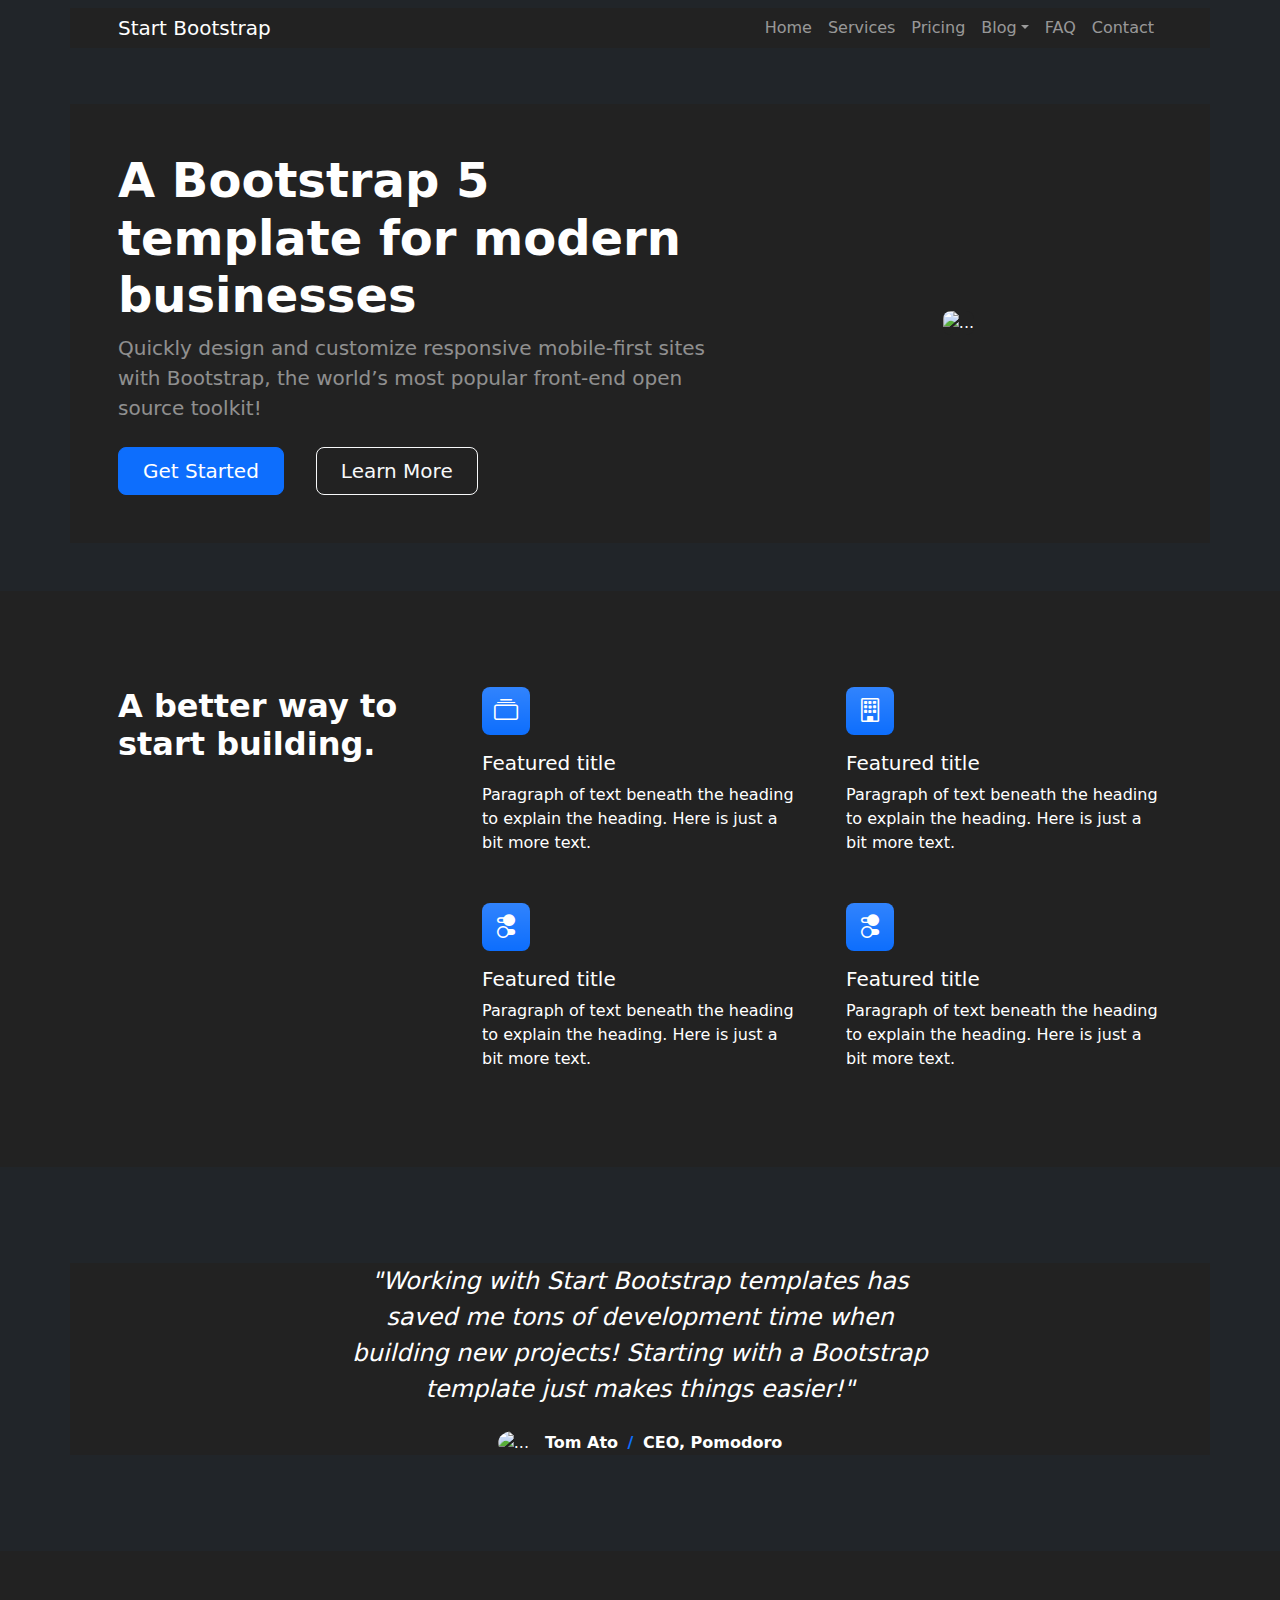
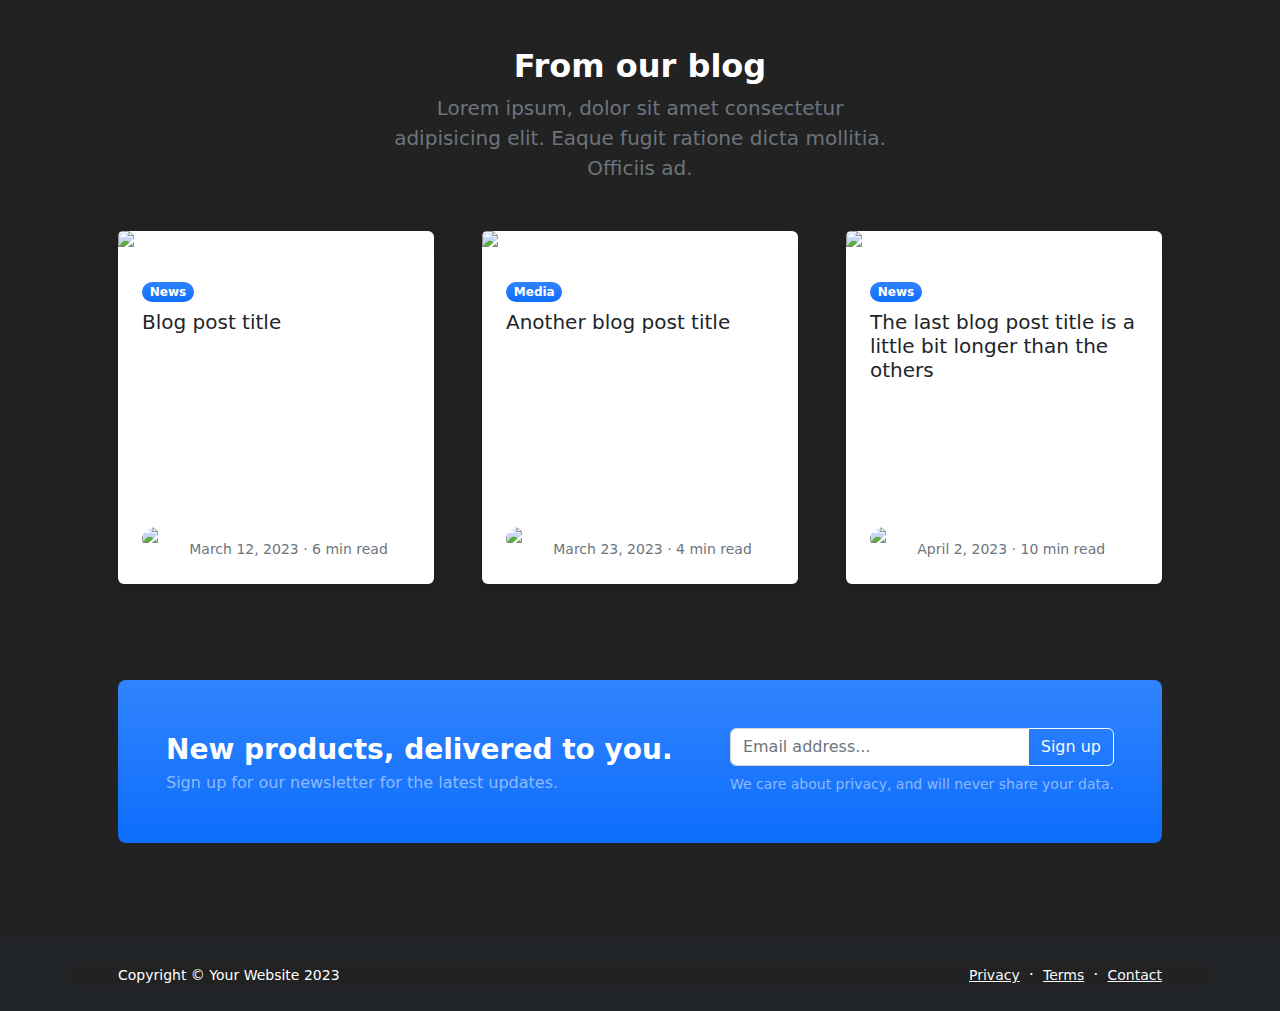
==== index.html @ d32998d2 "first commit" ====
<!DOCTYPE html>
<html lang="en">
    <head>
        <meta charset="utf-8" />
        <meta name="viewport" content="width=device-width, initial-scale=1, shrink-to-fit=no" />
        <meta name="description" content="" />
        <meta name="author" content="" />
        <title>Modern Business - Start Bootstrap Template</title>
        <!-- Favicon-->
        <link rel="icon" type="image/x-icon" href="assets/favicon.ico" />
        <!-- Bootstrap icons-->
        <link href="https://cdn.jsdelivr.net/npm/bootstrap-icons@1.5.0/font/bootstrap-icons.css" rel="stylesheet" />
        <!-- Core theme CSS (includes Bootstrap)-->
        <link href="css/styles.css" rel="stylesheet" />
    </head>
    <body class="d-flex flex-column h-100">
        <main class="flex-shrink-0">
            <!-- Navigation-->
            <nav class="navbar navbar-expand-lg navbar-dark bg-dark">
                <div class="container px-5">
                    <a class="navbar-brand" href="index.html">Start Bootstrap</a>
                    <button class="navbar-toggler" type="button" data-bs-toggle="collapse" data-bs-target="#navbarSupportedContent" aria-controls="navbarSupportedContent" aria-expanded="false" aria-label="Toggle navigation"><span class="navbar-toggler-icon"></span></button>
                    <div class="collapse navbar-collapse" id="navbarSupportedContent">
                        <ul class="navbar-nav ms-auto mb-2 mb-lg-0">
                            <li class="nav-item"><a class="nav-link" href="index.html">Home</a></li>
                            <li class="nav-item"><a class="nav-link" href="about.html">Services</a></li>
                            
                            <li class="nav-item"><a class="nav-link" href="pricing.html">Pricing</a></li>
                            <li class="nav-item dropdown">
                                <a class="nav-link dropdown-toggle" id="navbarDropdownBlog" href="#" role="button" data-bs-toggle="dropdown" aria-expanded="false">Blog</a>
                                <ul class="dropdown-menu dropdown-menu-end" aria-labelledby="navbarDropdownBlog">
                                    <li><a class="dropdown-item" href="blog-home.html">Blog Home</a></li>
                                    <li><a class="dropdown-item" href="blog-post.html">Blog Post</a></li>
                                </ul>
                            </li>
                            <li class="nav-item"><a class="nav-link" href="faq.html">FAQ</a></li>
                            <li class="nav-item"><a class="nav-link" href="contact.html">Contact</a></li>
                        </ul>
                    </div>
                </div>
            </nav>
            <!-- Header-->
            <header class="bg-dark py-5" style="background-image: url('file:///C:/Users/hassanr4/Documents/CryptoConnect/assets/spaceWallpaper.png'); background-size: cover; background-position: center;">
                <div class="container px-5">
                    <div class="row gx-5 align-items-center justify-content-center">
                        <div class="col-lg-8 col-xl-7 col-xxl-6">
                            <div class="my-5 text-center text-xl-start">
                                <h1 class="display-5 fw-bolder text-white mb-2">A Bootstrap 5 template for modern businesses</h1>
                                <p class="lead fw-normal text-white-50 mb-4">Quickly design and customize responsive mobile-first sites with Bootstrap, the world’s most popular front-end open source toolkit!</p>
                                <div class="d-grid gap-3 d-sm-flex justify-content-sm-center justify-content-xl-start">
                                    <a class="btn btn-primary btn-lg px-4 me-sm-3" href="#features">Get Started</a>
                                    <a class="btn btn-outline-light btn-lg px-4" href="#!">Learn More</a>
                                </div>
                            </div>
                        </div>
                        <div class="col-xl-5 col-xxl-6 d-none d-xl-block text-center"><img class="img-fluid rounded-3 my-5" src="https://dummyimage.com/600x400/343a40/6c757d" alt="..." /></div>
                    </div>
                </div>
            </header>
            <!-- Features section-->
            <section class="py-5" id="features">
                <div class="container px-5 my-5">
                    <div class="row gx-5">
                        <div class="col-lg-4 mb-5 mb-lg-0"><h2 class="fw-bolder mb-0">A better way to start building.</h2></div>
                        <div class="col-lg-8">
                            <div class="row gx-5 row-cols-1 row-cols-md-2">
                                <div class="col mb-5 h-100">
                                    <div class="feature bg-primary bg-gradient text-white rounded-3 mb-3"><i class="bi bi-collection"></i></div>
                                    <h2 class="h5">Featured title</h2>
                                    <p class="mb-0">Paragraph of text beneath the heading to explain the heading. Here is just a bit more text.</p>
                                </div>
                                <div class="col mb-5 h-100">
                                    <div class="feature bg-primary bg-gradient text-white rounded-3 mb-3"><i class="bi bi-building"></i></div>
                                    <h2 class="h5">Featured title</h2>
                                    <p class="mb-0">Paragraph of text beneath the heading to explain the heading. Here is just a bit more text.</p>
                                </div>
                                <div class="col mb-5 mb-md-0 h-100">
                                    <div class="feature bg-primary bg-gradient text-white rounded-3 mb-3"><i class="bi bi-toggles2"></i></div>
                                    <h2 class="h5">Featured title</h2>
                                    <p class="mb-0">Paragraph of text beneath the heading to explain the heading. Here is just a bit more text.</p>
                                </div>
                                <div class="col h-100">
                                    <div class="feature bg-primary bg-gradient text-white rounded-3 mb-3"><i class="bi bi-toggles2"></i></div>
                                    <h2 class="h5">Featured title</h2>
                                    <p class="mb-0">Paragraph of text beneath the heading to explain the heading. Here is just a bit more text.</p>
                                </div>
                            </div>
                        </div>
                    </div>
                </div>
            </section>
            <!-- Testimonial section-->
            <div class="py-5 bg-dark">
                <div class="container px-5 my-5">
                    <div class="row gx-5 justify-content-center">
                        <div class="col-lg-10 col-xl-7">
                            <div class="text-center">
                                <div class="fs-4 mb-4 fst-italic">"Working with Start Bootstrap templates has saved me tons of development time when building new projects! Starting with a Bootstrap template just makes things easier!"</div>
                                <div class="d-flex align-items-center justify-content-center">
                                    <img class="rounded-circle me-3" src="https://dummyimage.com/40x40/ced4da/6c757d" alt="..." />
                                    <div class="fw-bold">
                                        Tom Ato
                                        <span class="fw-bold text-primary mx-1">/</span>
                                        CEO, Pomodoro
                                    </div>
                                </div>
                            </div>
                        </div>
                    </div>
                </div>
            </div>
            <!-- Blog preview section-->
            <section class="py-5">
                <div class="container px-5 my-5">
                    <div class="row gx-5 justify-content-center">
                        <div class="col-lg-8 col-xl-6">
                            <div class="text-center">
                                <h2 class="fw-bolder">From our blog</h2>
                                <p class="lead fw-normal text-muted mb-5">Lorem ipsum, dolor sit amet consectetur adipisicing elit. Eaque fugit ratione dicta mollitia. Officiis ad.</p>
                            </div>
                        </div>
                    </div>
                    <div class="row gx-5">
                        <div class="col-lg-4 mb-5">
                            <div class="card h-100 shadow border-0">
                                <img class="card-img-top" src="https://dummyimage.com/600x350/ced4da/6c757d" alt="..." />
                                <div class="card-body p-4">
                                    <div class="badge bg-primary bg-gradient rounded-pill mb-2">News</div>
                                    <a class="text-decoration-none link-dark stretched-link" href="#!"><h5 class="card-title mb-3">Blog post title</h5></a>
                                    <p class="card-text mb-0">Some quick example text to build on the card title and make up the bulk of the card's content.</p>
                                </div>
                                <div class="card-footer p-4 pt-0 bg-transparent border-top-0">
                                    <div class="d-flex align-items-end justify-content-between">
                                        <div class="d-flex align-items-center">
                                            <img class="rounded-circle me-3" src="https://dummyimage.com/40x40/ced4da/6c757d" alt="..." />
                                            <div class="small">
                                                <div class="fw-bold">Kelly Rowan</div>
                                                <div class="text-muted">March 12, 2023 &middot; 6 min read</div>
                                            </div>
                                        </div>
                                    </div>
                                </div>
                            </div>
                        </div>
                        <div class="col-lg-4 mb-5">
                            <div class="card h-100 shadow border-0">
                                <img class="card-img-top" src="https://dummyimage.com/600x350/adb5bd/495057" alt="..." />
                                <div class="card-body p-4">
                                    <div class="badge bg-primary bg-gradient rounded-pill mb-2">Media</div>
                                    <a class="text-decoration-none link-dark stretched-link" href="#!"><h5 class="card-title mb-3">Another blog post title</h5></a>
                                    <p class="card-text mb-0">This text is a bit longer to illustrate the adaptive height of each card. Some quick example text to build on the card title and make up the bulk of the card's content.</p>
                                </div>
                                <div class="card-footer p-4 pt-0 bg-transparent border-top-0">
                                    <div class="d-flex align-items-end justify-content-between">
                                        <div class="d-flex align-items-center">
                                            <img class="rounded-circle me-3" src="https://dummyimage.com/40x40/ced4da/6c757d" alt="..." />
                                            <div class="small">
                                                <div class="fw-bold">Josiah Barclay</div>
                                                <div class="text-muted">March 23, 2023 &middot; 4 min read</div>
                                            </div>
                                        </div>
                                    </div>
                                </div>
                            </div>
                        </div>
                        <div class="col-lg-4 mb-5">
                            <div class="card h-100 shadow border-0">
                                <img class="card-img-top" src="https://dummyimage.com/600x350/6c757d/343a40" alt="..." />
                                <div class="card-body p-4">
                                    <div class="badge bg-primary bg-gradient rounded-pill mb-2">News</div>
                                    <a class="text-decoration-none link-dark stretched-link" href="#!"><h5 class="card-title mb-3">The last blog post title is a little bit longer than the others</h5></a>
                                    <p class="card-text mb-0">Some more quick example text to build on the card title and make up the bulk of the card's content.</p>
                                </div>
                                <div class="card-footer p-4 pt-0 bg-transparent border-top-0">
                                    <div class="d-flex align-items-end justify-content-between">
                                        <div class="d-flex align-items-center">
                                            <img class="rounded-circle me-3" src="https://dummyimage.com/40x40/ced4da/6c757d" alt="..." />
                                            <div class="small">
                                                <div class="fw-bold">Evelyn Martinez</div>
                                                <div class="text-muted">April 2, 2023 &middot; 10 min read</div>
                                            </div>
                                        </div>
                                    </div>
                                </div>
                            </div>
                        </div>
                    </div>
                    <!-- Call to action-->
                    <aside class="bg-primary bg-gradient rounded-3 p-4 p-sm-5 mt-5">
                        <div class="d-flex align-items-center justify-content-between flex-column flex-xl-row text-center text-xl-start">
                            <div class="mb-4 mb-xl-0">
                                <div class="fs-3 fw-bold text-white">New products, delivered to you.</div>
                                <div class="text-white-50">Sign up for our newsletter for the latest updates.</div>
                            </div>
                            <div class="ms-xl-4">
                                <div class="input-group mb-2">
                                    <input class="form-control" type="text" placeholder="Email address..." aria-label="Email address..." aria-describedby="button-newsletter" />
                                    <button class="btn btn-outline-light" id="button-newsletter" type="button">Sign up</button>
                                </div>
                                <div class="small text-white-50">We care about privacy, and will never share your data.</div>
                            </div>
                        </div>
                    </aside>
                </div>
            </section>
        </main>
        <!-- Footer-->
        <footer class="bg-dark py-4 mt-auto">
            <div class="container px-5">
                <div class="row align-items-center justify-content-between flex-column flex-sm-row">
                    <div class="col-auto"><div class="small m-0 text-white">Copyright &copy; Your Website 2023</div></div>
                    <div class="col-auto">
                        <a class="link-light small" href="#!">Privacy</a>
                        <span class="text-white mx-1">&middot;</span>
                        <a class="link-light small" href="#!">Terms</a>
                        <span class="text-white mx-1">&middot;</span>
                        <a class="link-light small" href="#!">Contact</a>
                    </div>
                </div>
            </div>
        </footer>
        <!-- Bootstrap core JS-->
        <script src="https://cdn.jsdelivr.net/npm/bootstrap@5.2.3/dist/js/bootstrap.bundle.min.js"></script>
        <!-- Core theme JS-->
        <script src="js/scripts.js"></script>
    </body>
</html>
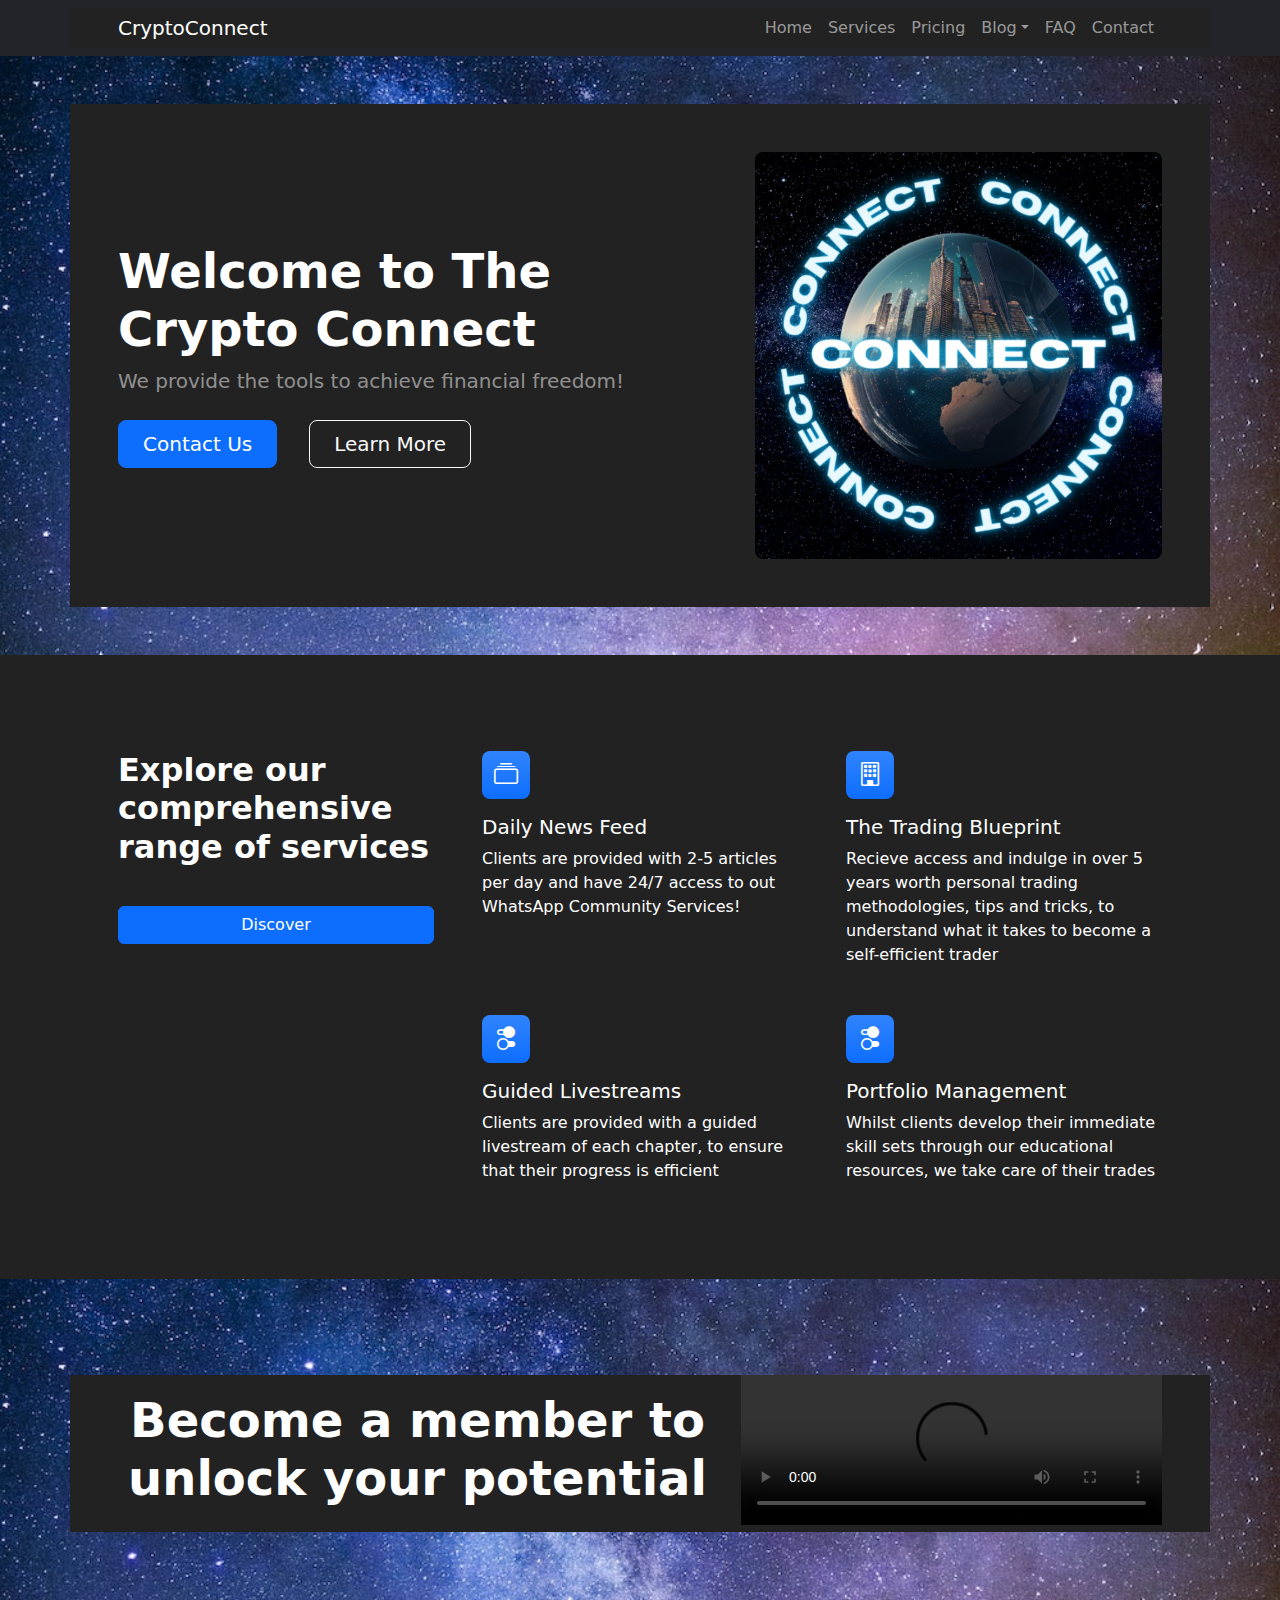
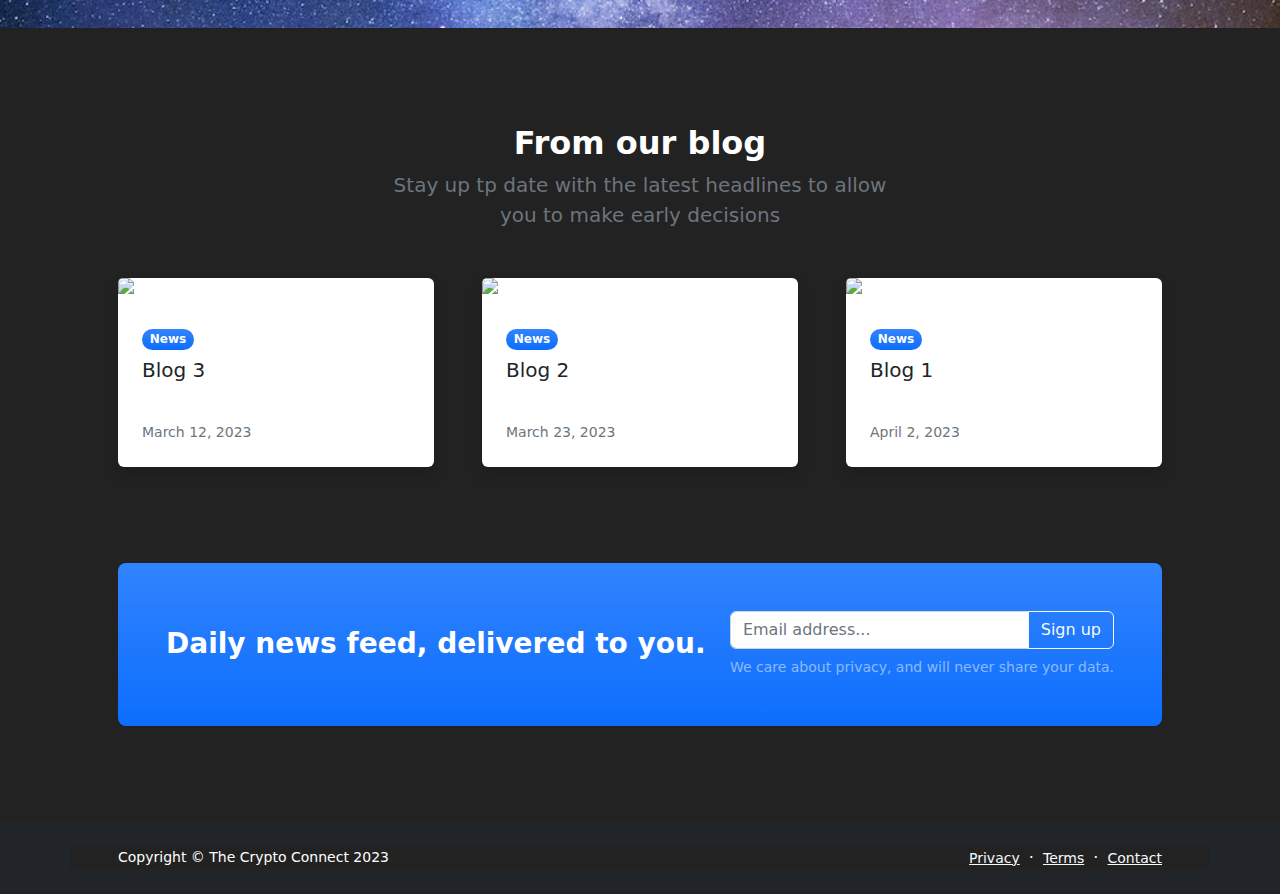
==== commit 421e10ac: "First page complete" ====
--- a/index.html
+++ b/index.html
@@ -5,7 +5,7 @@
         <meta name="viewport" content="width=device-width, initial-scale=1, shrink-to-fit=no" />
         <meta name="description" content="" />
         <meta name="author" content="" />
-        <title>Modern Business - Start Bootstrap Template</title>
+        <title>CryptoConnect</title>
         <!-- Favicon-->
         <link rel="icon" type="image/x-icon" href="assets/favicon.ico" />
         <!-- Bootstrap icons-->
@@ -18,7 +18,7 @@
             <!-- Navigation-->
             <nav class="navbar navbar-expand-lg navbar-dark bg-dark">
                 <div class="container px-5">
-                    <a class="navbar-brand" href="index.html">Start Bootstrap</a>
+                    <a class="navbar-brand" href="index.html">CryptoConnect</a>
                     <button class="navbar-toggler" type="button" data-bs-toggle="collapse" data-bs-target="#navbarSupportedContent" aria-controls="navbarSupportedContent" aria-expanded="false" aria-label="Toggle navigation"><span class="navbar-toggler-icon"></span></button>
                     <div class="collapse navbar-collapse" id="navbarSupportedContent">
                         <ul class="navbar-nav ms-auto mb-2 mb-lg-0">
@@ -40,49 +40,53 @@
                 </div>
             </nav>
             <!-- Header-->
-            <header class="bg-dark py-5" style="background-image: url('file:///C:/Users/hassanr4/Documents/CryptoConnect/assets/spaceWallpaper.png'); background-size: cover; background-position: center;">
+            <header class="bg-dark py-5" style="background-image: url('assets/spaceWallpaper.png'); background-size: cover; background-position: center;">
                 <div class="container px-5">
                     <div class="row gx-5 align-items-center justify-content-center">
                         <div class="col-lg-8 col-xl-7 col-xxl-6">
                             <div class="my-5 text-center text-xl-start">
-                                <h1 class="display-5 fw-bolder text-white mb-2">A Bootstrap 5 template for modern businesses</h1>
-                                <p class="lead fw-normal text-white-50 mb-4">Quickly design and customize responsive mobile-first sites with Bootstrap, the world’s most popular front-end open source toolkit!</p>
+                                <h1 class="display-5 fw-bolder text-white mb-2">Welcome to The Crypto Connect</h1>
+                                <p class="lead fw-normal text-white-50 mb-4">We provide the tools to achieve financial freedom!</p>
                                 <div class="d-grid gap-3 d-sm-flex justify-content-sm-center justify-content-xl-start">
-                                    <a class="btn btn-primary btn-lg px-4 me-sm-3" href="#features">Get Started</a>
-                                    <a class="btn btn-outline-light btn-lg px-4" href="#!">Learn More</a>
-                                </div>
-                            </div>
-                        </div>
-                        <div class="col-xl-5 col-xxl-6 d-none d-xl-block text-center"><img class="img-fluid rounded-3 my-5" src="https://dummyimage.com/600x400/343a40/6c757d" alt="..." /></div>
+                                    <a class="btn btn-primary btn-lg px-4 me-sm-3" href="contact.html">Contact Us</a>
+                                    <a class="btn btn-outline-light btn-lg px-4" href="about.html">Learn More</a>
+                                </div>
+                            </div>
+                        </div>
+                        <div class="col-xl-5 col-xxl-6 d-none d-xl-block text-center"><img class="img-fluid rounded-3 my-5" src="assets/Logo.png" alt="Logo"/></div>
                     </div>
                 </div>
             </header>
             <!-- Features section-->
-            <section class="py-5" id="features">
+            <section class="py-5" id="features" >
                 <div class="container px-5 my-5">
                     <div class="row gx-5">
-                        <div class="col-lg-4 mb-5 mb-lg-0"><h2 class="fw-bolder mb-0">A better way to start building.</h2></div>
+                        <div class="col-lg-4 mb-5 mb-lg-0">
+                            <h2 class="fw-bolder mb-0">Explore our comprehensive range of services</h2>
+                            <br>
+                            <a class="btn btn-primary col-lg-12 mt-3" href="about.html">Discover</a>
+                        </div>
                         <div class="col-lg-8">
                             <div class="row gx-5 row-cols-1 row-cols-md-2">
                                 <div class="col mb-5 h-100">
                                     <div class="feature bg-primary bg-gradient text-white rounded-3 mb-3"><i class="bi bi-collection"></i></div>
-                                    <h2 class="h5">Featured title</h2>
-                                    <p class="mb-0">Paragraph of text beneath the heading to explain the heading. Here is just a bit more text.</p>
+                                    <h2 class="h5">Daily News Feed</h2>
+                                    <p class="mb-0">Clients are provided with 2-5 articles per day and have 24/7 access to out WhatsApp Community Services!</p>
                                 </div>
                                 <div class="col mb-5 h-100">
                                     <div class="feature bg-primary bg-gradient text-white rounded-3 mb-3"><i class="bi bi-building"></i></div>
-                                    <h2 class="h5">Featured title</h2>
-                                    <p class="mb-0">Paragraph of text beneath the heading to explain the heading. Here is just a bit more text.</p>
+                                    <h2 class="h5">The Trading Blueprint</h2>
+                                    <p class="mb-0">Recieve access and indulge in over 5 years worth personal trading methodologies, tips and tricks, to understand what it takes to become a self-efficient trader</p>
                                 </div>
                                 <div class="col mb-5 mb-md-0 h-100">
                                     <div class="feature bg-primary bg-gradient text-white rounded-3 mb-3"><i class="bi bi-toggles2"></i></div>
-                                    <h2 class="h5">Featured title</h2>
-                                    <p class="mb-0">Paragraph of text beneath the heading to explain the heading. Here is just a bit more text.</p>
+                                    <h2 class="h5">Guided Livestreams</h2>
+                                    <p class="mb-0">Clients are provided with a guided livestream of each chapter, to ensure that their progress is efficient</p>
                                 </div>
                                 <div class="col h-100">
                                     <div class="feature bg-primary bg-gradient text-white rounded-3 mb-3"><i class="bi bi-toggles2"></i></div>
-                                    <h2 class="h5">Featured title</h2>
-                                    <p class="mb-0">Paragraph of text beneath the heading to explain the heading. Here is just a bit more text.</p>
+                                    <h2 class="h5">Portfolio Management</h2>
+                                    <p class="mb-0">Whilst clients develop their immediate skill sets through our educational resources, we take care of their trades</p>
                                 </div>
                             </div>
                         </div>
@@ -90,21 +94,19 @@
                 </div>
             </section>
             <!-- Testimonial section-->
-            <div class="py-5 bg-dark">
+            <div class="py-5 bg-dark"style="background-image: url('assets/spaceWallpaper.png'); background-size: cover; background-position: center;">
                 <div class="container px-5 my-5">
-                    <div class="row gx-5 justify-content-center">
-                        <div class="col-lg-10 col-xl-7">
-                            <div class="text-center">
-                                <div class="fs-4 mb-4 fst-italic">"Working with Start Bootstrap templates has saved me tons of development time when building new projects! Starting with a Bootstrap template just makes things easier!"</div>
-                                <div class="d-flex align-items-center justify-content-center">
-                                    <img class="rounded-circle me-3" src="https://dummyimage.com/40x40/ced4da/6c757d" alt="..." />
-                                    <div class="fw-bold">
-                                        Tom Ato
-                                        <span class="fw-bold text-primary mx-1">/</span>
-                                        CEO, Pomodoro
-                                    </div>
-                                </div>
-                            </div>
+                    <div class="row">
+                        <div class="col-xl-7 col-xxl-6 d-flex align-items-center">
+                          <h1 class="display-5 fw-bolder text-white text-center mb-2">Become a member to unlock your potential</h1>
+                        </div>
+                        <div class="col-xl-5 col-xxl-6">
+                          <div class="video-container">
+                            <video controls>
+                              <source src="assets/CryptoConnectVideo.mp4" type="video/mp4">
+                              Your browser does not support the video tag.
+                            </video>
+                          </div>
                         </div>
                     </div>
                 </div>
@@ -116,26 +118,23 @@
                         <div class="col-lg-8 col-xl-6">
                             <div class="text-center">
                                 <h2 class="fw-bolder">From our blog</h2>
-                                <p class="lead fw-normal text-muted mb-5">Lorem ipsum, dolor sit amet consectetur adipisicing elit. Eaque fugit ratione dicta mollitia. Officiis ad.</p>
+                                <p class="lead fw-normal text-muted mb-5">Stay up tp date with the latest headlines to allow you to make early decisions</p>
                             </div>
                         </div>
                     </div>
                     <div class="row gx-5">
                         <div class="col-lg-4 mb-5">
                             <div class="card h-100 shadow border-0">
-                                <img class="card-img-top" src="https://dummyimage.com/600x350/ced4da/6c757d" alt="..." />
+                                <img class="card-img-top" src="assets/Blog3.png" alt="Blog3" />
                                 <div class="card-body p-4">
                                     <div class="badge bg-primary bg-gradient rounded-pill mb-2">News</div>
-                                    <a class="text-decoration-none link-dark stretched-link" href="#!"><h5 class="card-title mb-3">Blog post title</h5></a>
-                                    <p class="card-text mb-0">Some quick example text to build on the card title and make up the bulk of the card's content.</p>
+                                    <a class="text-decoration-none link-dark stretched-link" href="#!"><h5 class="card-title mb-3">Blog 3</h5></a>
                                 </div>
                                 <div class="card-footer p-4 pt-0 bg-transparent border-top-0">
                                     <div class="d-flex align-items-end justify-content-between">
                                         <div class="d-flex align-items-center">
-                                            <img class="rounded-circle me-3" src="https://dummyimage.com/40x40/ced4da/6c757d" alt="..." />
                                             <div class="small">
-                                                <div class="fw-bold">Kelly Rowan</div>
-                                                <div class="text-muted">March 12, 2023 &middot; 6 min read</div>
+                                                <div class="text-muted">March 12, 2023</div>
                                             </div>
                                         </div>
                                     </div>
@@ -144,19 +143,17 @@
                         </div>
                         <div class="col-lg-4 mb-5">
                             <div class="card h-100 shadow border-0">
-                                <img class="card-img-top" src="https://dummyimage.com/600x350/adb5bd/495057" alt="..." />
+                                <img class="card-img-top" src="assets/Blog2.png" alt="Blog2" />
                                 <div class="card-body p-4">
-                                    <div class="badge bg-primary bg-gradient rounded-pill mb-2">Media</div>
-                                    <a class="text-decoration-none link-dark stretched-link" href="#!"><h5 class="card-title mb-3">Another blog post title</h5></a>
-                                    <p class="card-text mb-0">This text is a bit longer to illustrate the adaptive height of each card. Some quick example text to build on the card title and make up the bulk of the card's content.</p>
+                                    <div class="badge bg-primary bg-gradient rounded-pill mb-2">News</div>
+                                    <a class="text-decoration-none link-dark stretched-link" href="#!"><h5 class="card-title mb-3">Blog 2</h5></a>
                                 </div>
                                 <div class="card-footer p-4 pt-0 bg-transparent border-top-0">
                                     <div class="d-flex align-items-end justify-content-between">
                                         <div class="d-flex align-items-center">
-                                            <img class="rounded-circle me-3" src="https://dummyimage.com/40x40/ced4da/6c757d" alt="..." />
+                                            
                                             <div class="small">
-                                                <div class="fw-bold">Josiah Barclay</div>
-                                                <div class="text-muted">March 23, 2023 &middot; 4 min read</div>
+                                                <div class="text-muted">March 23, 2023</div>
                                             </div>
                                         </div>
                                     </div>
@@ -165,19 +162,16 @@
                         </div>
                         <div class="col-lg-4 mb-5">
                             <div class="card h-100 shadow border-0">
-                                <img class="card-img-top" src="https://dummyimage.com/600x350/6c757d/343a40" alt="..." />
+                                <img class="card-img-top" src="assets/Blog1.png" alt="Blog1" />
                                 <div class="card-body p-4">
                                     <div class="badge bg-primary bg-gradient rounded-pill mb-2">News</div>
-                                    <a class="text-decoration-none link-dark stretched-link" href="#!"><h5 class="card-title mb-3">The last blog post title is a little bit longer than the others</h5></a>
-                                    <p class="card-text mb-0">Some more quick example text to build on the card title and make up the bulk of the card's content.</p>
+                                    <a class="text-decoration-none link-dark stretched-link" href="#!"><h5 class="card-title mb-3">Blog 1</h5></a>
                                 </div>
                                 <div class="card-footer p-4 pt-0 bg-transparent border-top-0">
                                     <div class="d-flex align-items-end justify-content-between">
                                         <div class="d-flex align-items-center">
-                                            <img class="rounded-circle me-3" src="https://dummyimage.com/40x40/ced4da/6c757d" alt="..." />
                                             <div class="small">
-                                                <div class="fw-bold">Evelyn Martinez</div>
-                                                <div class="text-muted">April 2, 2023 &middot; 10 min read</div>
+                                                <div class="text-muted">April 2, 2023</div>
                                             </div>
                                         </div>
                                     </div>
@@ -189,8 +183,7 @@
                     <aside class="bg-primary bg-gradient rounded-3 p-4 p-sm-5 mt-5">
                         <div class="d-flex align-items-center justify-content-between flex-column flex-xl-row text-center text-xl-start">
                             <div class="mb-4 mb-xl-0">
-                                <div class="fs-3 fw-bold text-white">New products, delivered to you.</div>
-                                <div class="text-white-50">Sign up for our newsletter for the latest updates.</div>
+                                <div class="fs-3 fw-bold text-white">Daily news feed, delivered to you.</div>
                             </div>
                             <div class="ms-xl-4">
                                 <div class="input-group mb-2">
@@ -208,7 +201,7 @@
         <footer class="bg-dark py-4 mt-auto">
             <div class="container px-5">
                 <div class="row align-items-center justify-content-between flex-column flex-sm-row">
-                    <div class="col-auto"><div class="small m-0 text-white">Copyright &copy; Your Website 2023</div></div>
+                    <div class="col-auto"><div class="small m-0 text-white">Copyright &copy; The Crypto Connect 2023</div></div>
                     <div class="col-auto">
                         <a class="link-light small" href="#!">Privacy</a>
                         <span class="text-white mx-1">&middot;</span>
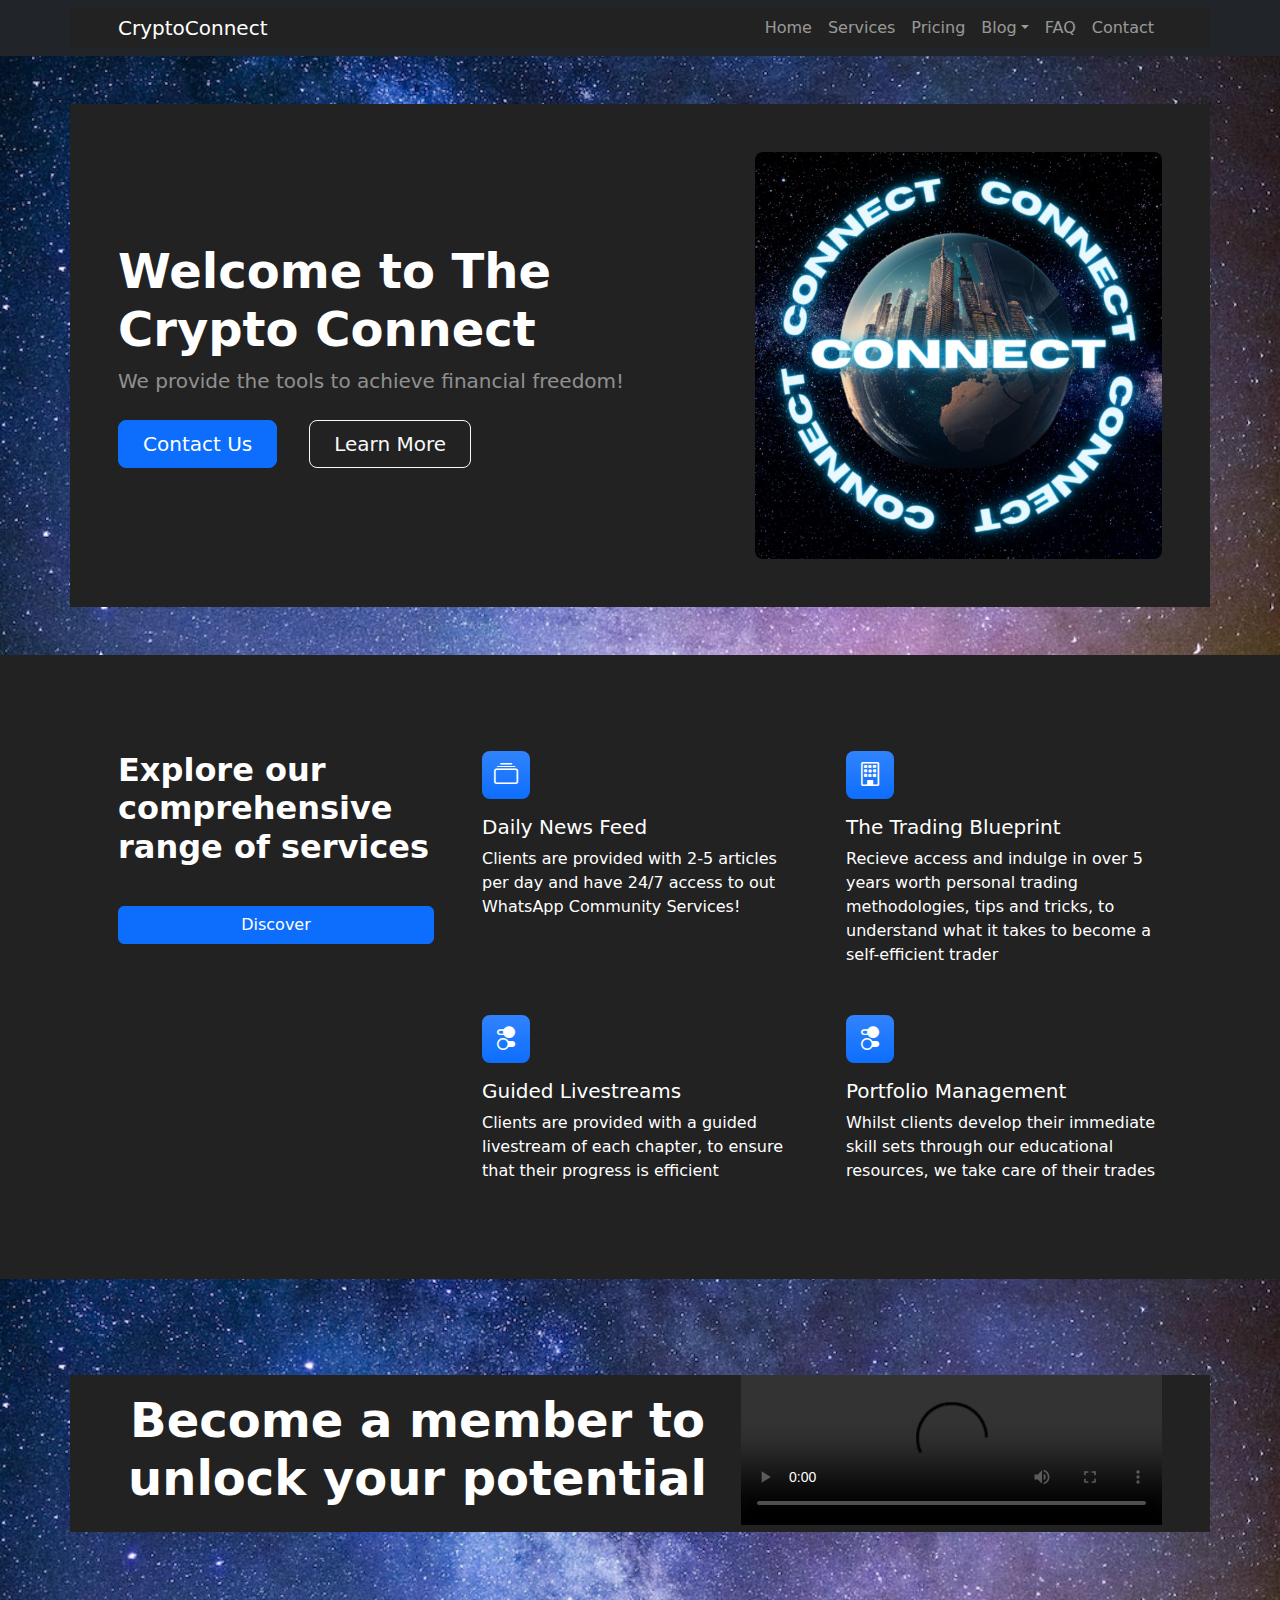
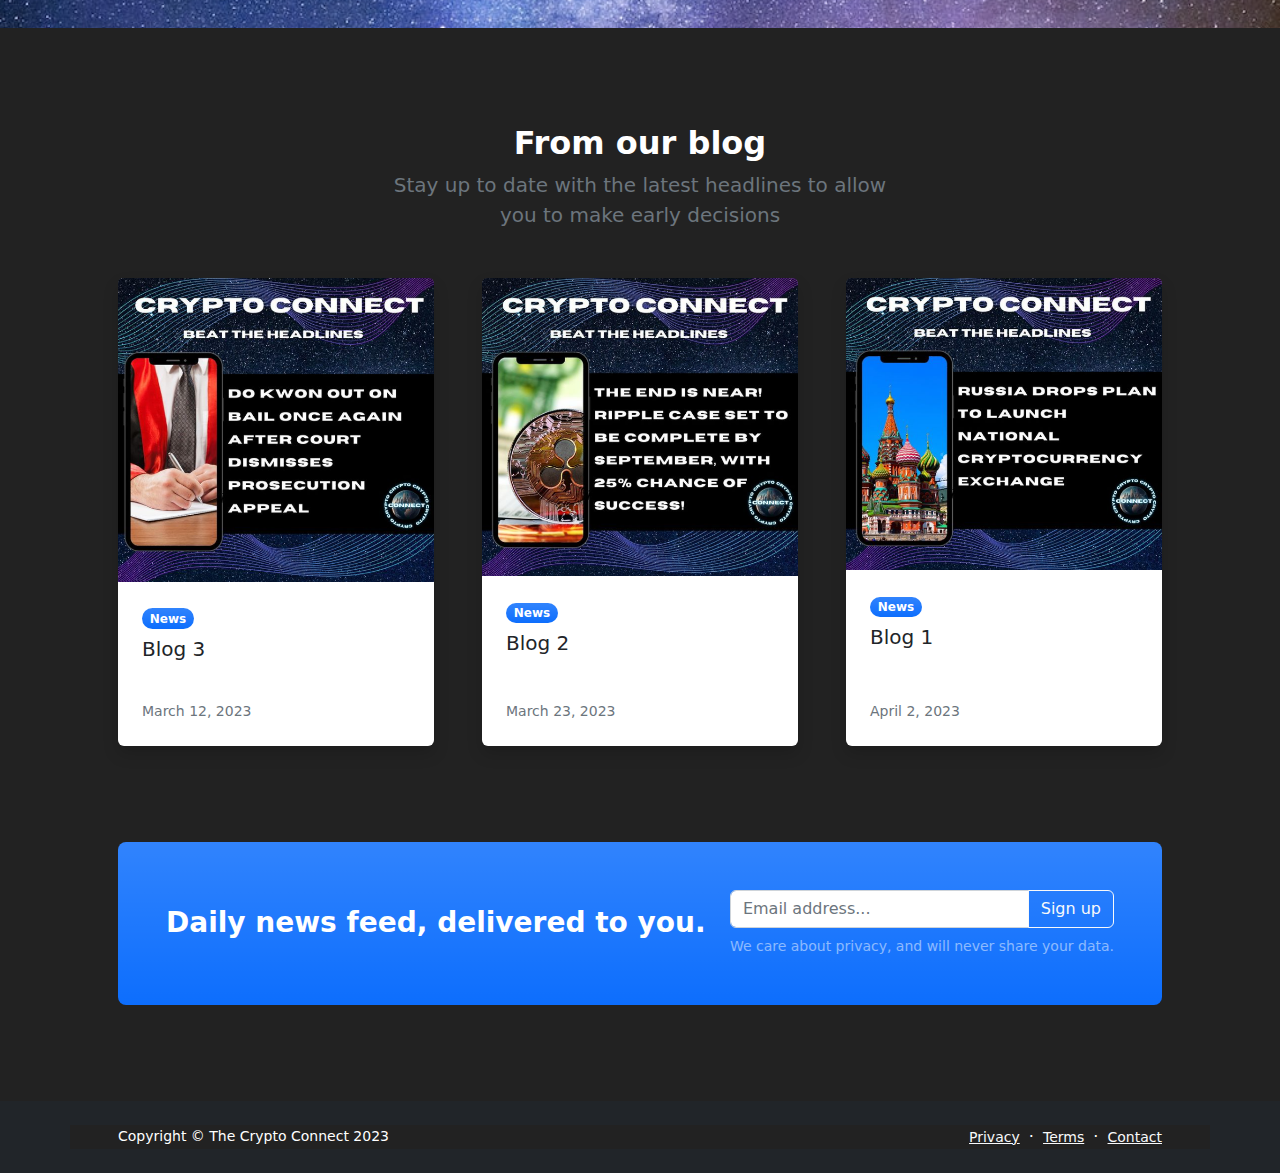
==== commit 15d5fd4b: "Update index.html" ====
--- a/index.html
+++ b/index.html
@@ -118,7 +118,7 @@
                         <div class="col-lg-8 col-xl-6">
                             <div class="text-center">
                                 <h2 class="fw-bolder">From our blog</h2>
-                                <p class="lead fw-normal text-muted mb-5">Stay up tp date with the latest headlines to allow you to make early decisions</p>
+                                <p class="lead fw-normal text-muted mb-5">Stay up to date with the latest headlines to allow you to make early decisions</p>
                             </div>
                         </div>
                     </div>
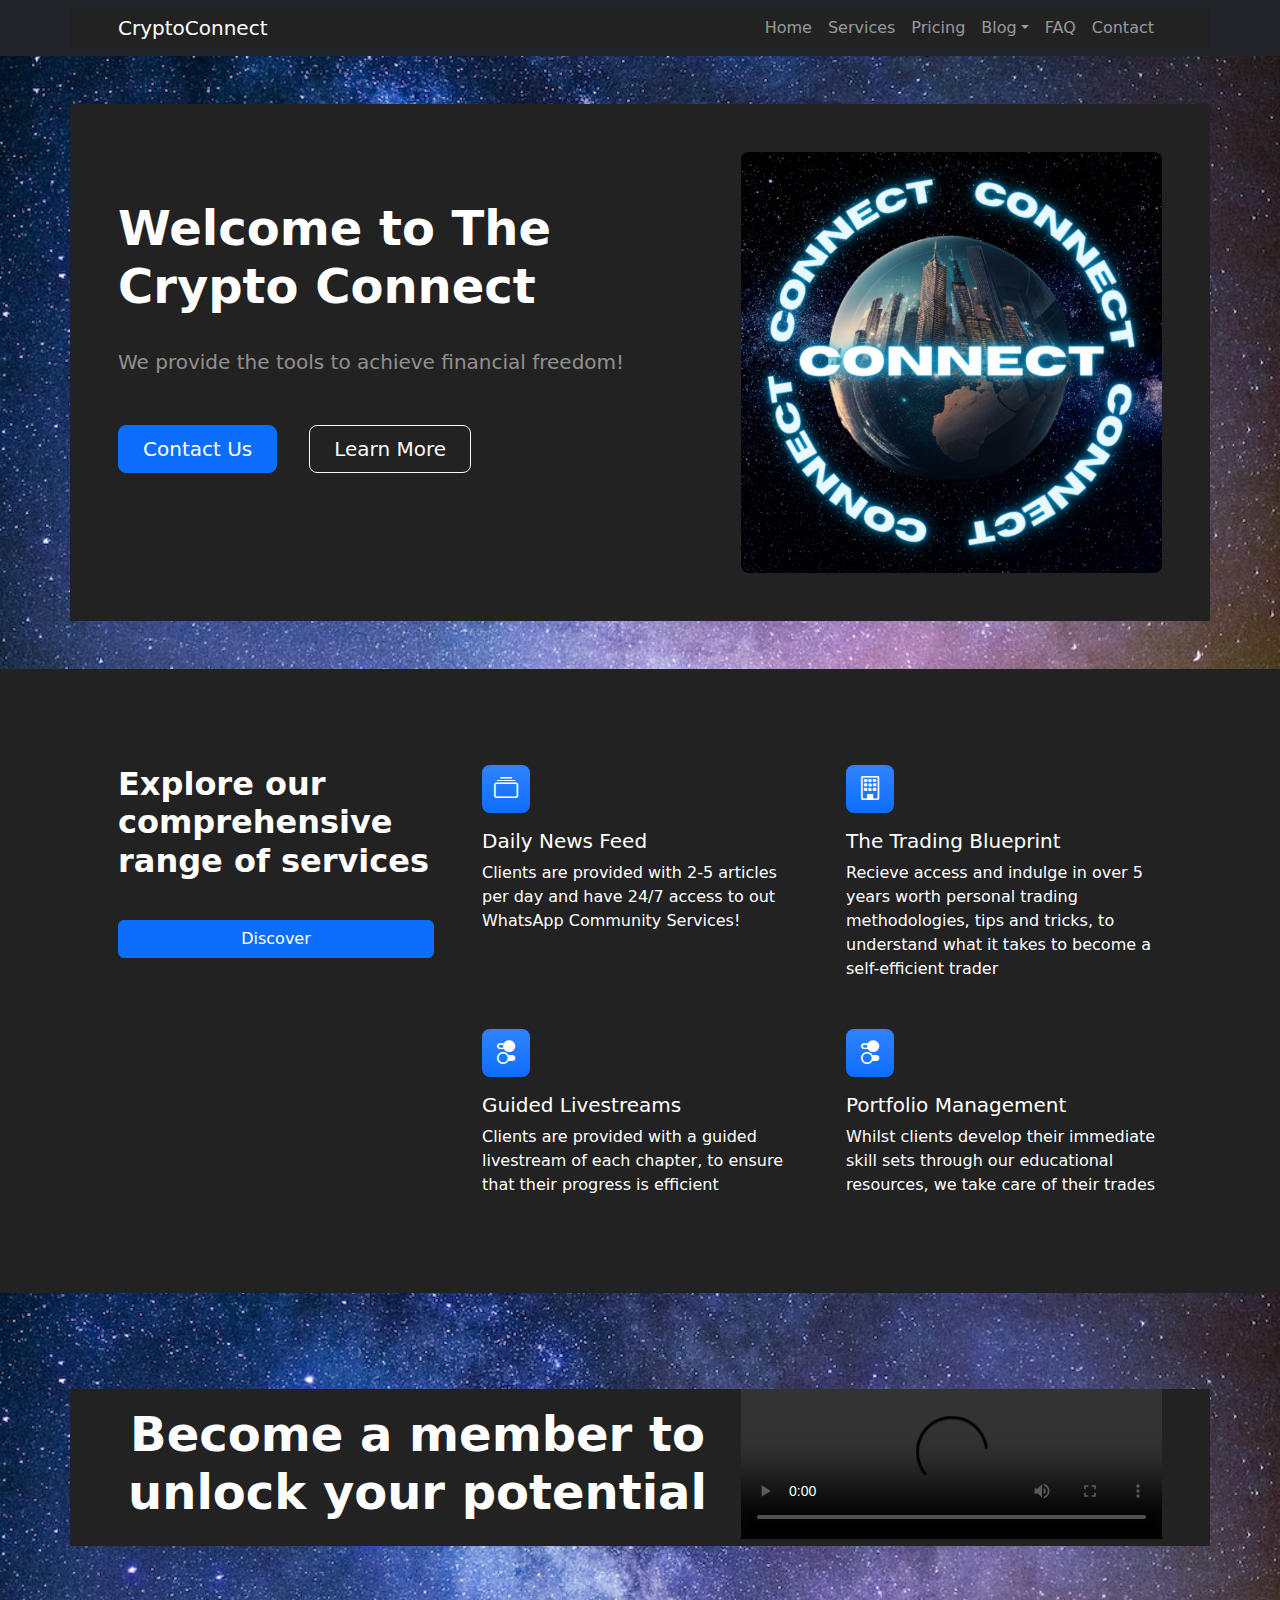
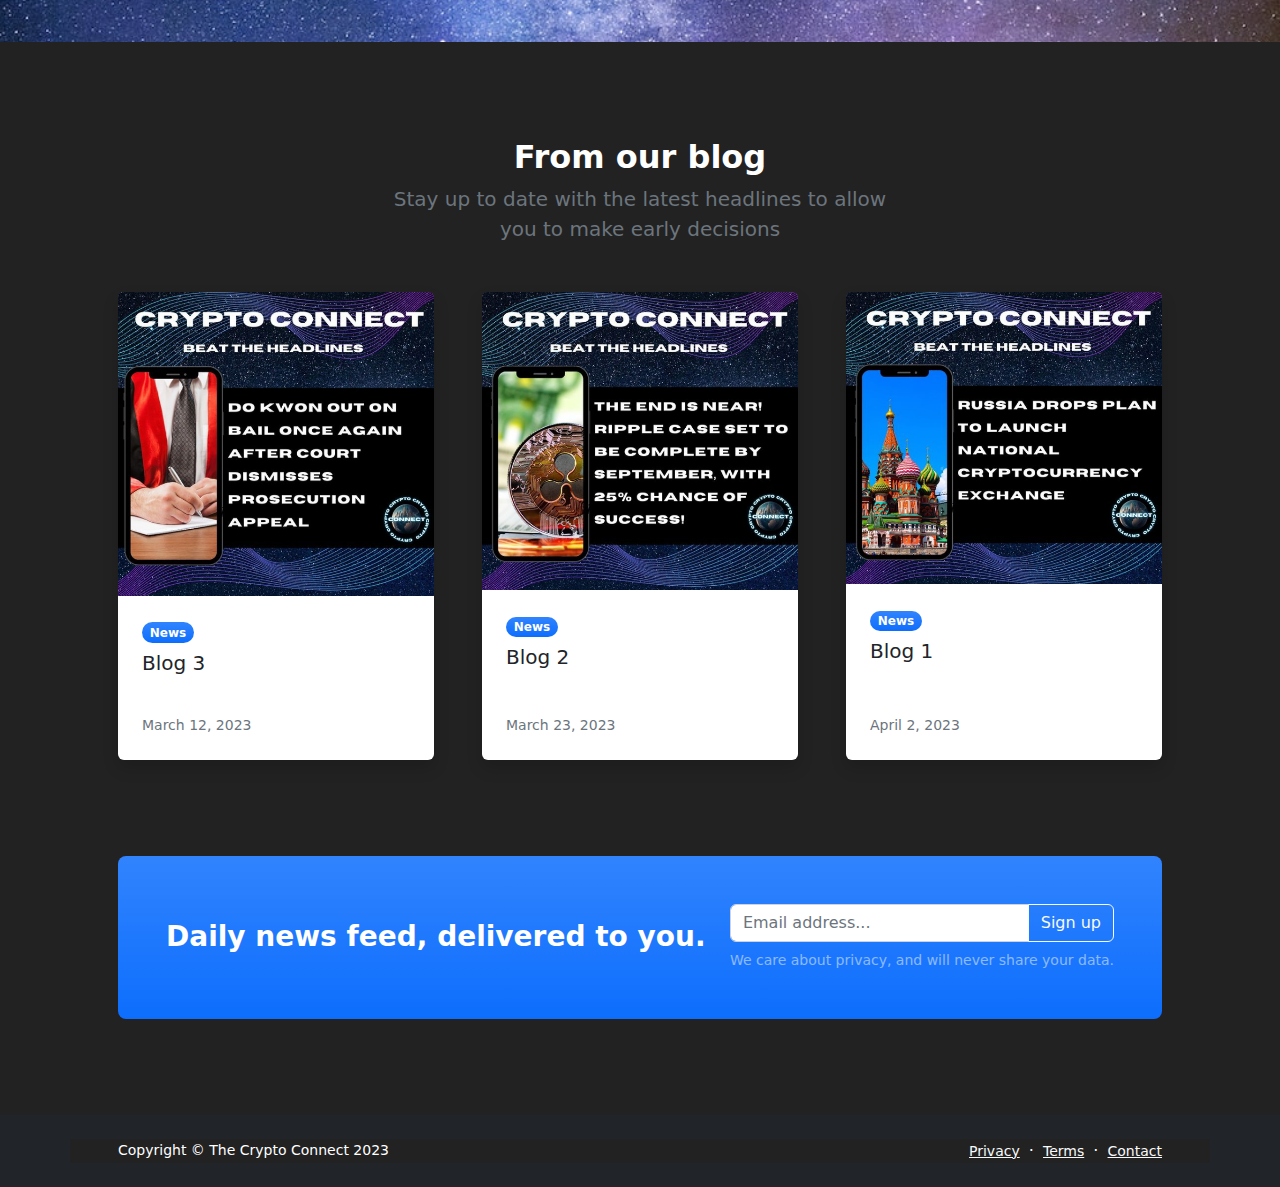
==== commit f2773e99: "Latest version" ====
--- a/index.html
+++ b/index.html
@@ -22,19 +22,19 @@
                     <button class="navbar-toggler" type="button" data-bs-toggle="collapse" data-bs-target="#navbarSupportedContent" aria-controls="navbarSupportedContent" aria-expanded="false" aria-label="Toggle navigation"><span class="navbar-toggler-icon"></span></button>
                     <div class="collapse navbar-collapse" id="navbarSupportedContent">
                         <ul class="navbar-nav ms-auto mb-2 mb-lg-0">
-                            <li class="nav-item"><a class="nav-link" href="index.html">Home</a></li>
-                            <li class="nav-item"><a class="nav-link" href="about.html">Services</a></li>
+                            <li class="nav-item"><a class="nav-link" href="#">Home</a></li>
+                            <li class="nav-item"><a class="nav-link" href="#">Services</a></li>
                             
-                            <li class="nav-item"><a class="nav-link" href="pricing.html">Pricing</a></li>
+                            <li class="nav-item"><a class="nav-link" href="#">Pricing</a></li>
                             <li class="nav-item dropdown">
                                 <a class="nav-link dropdown-toggle" id="navbarDropdownBlog" href="#" role="button" data-bs-toggle="dropdown" aria-expanded="false">Blog</a>
                                 <ul class="dropdown-menu dropdown-menu-end" aria-labelledby="navbarDropdownBlog">
-                                    <li><a class="dropdown-item" href="blog-home.html">Blog Home</a></li>
-                                    <li><a class="dropdown-item" href="blog-post.html">Blog Post</a></li>
+                                    <li><a class="dropdown-item" href="#">Blog Home</a></li>
+                                    <li><a class="dropdown-item" href="#">Blog Post</a></li>
                                 </ul>
                             </li>
-                            <li class="nav-item"><a class="nav-link" href="faq.html">FAQ</a></li>
-                            <li class="nav-item"><a class="nav-link" href="contact.html">Contact</a></li>
+                            <li class="nav-item"><a class="nav-link" href="#">FAQ</a></li>
+                            <li class="nav-item"><a class="nav-link" href="#">Contact</a></li>
                         </ul>
                     </div>
                 </div>
@@ -42,18 +42,27 @@
             <!-- Header-->
             <header class="bg-dark py-5" style="background-image: url('assets/spaceWallpaper.png'); background-size: cover; background-position: center;">
                 <div class="container px-5">
-                    <div class="row gx-5 align-items-center justify-content-center">
-                        <div class="col-lg-8 col-xl-7 col-xxl-6">
-                            <div class="my-5 text-center text-xl-start">
-                                <h1 class="display-5 fw-bolder text-white mb-2">Welcome to The Crypto Connect</h1>
-                                <p class="lead fw-normal text-white-50 mb-4">We provide the tools to achieve financial freedom!</p>
-                                <div class="d-grid gap-3 d-sm-flex justify-content-sm-center justify-content-xl-start">
-                                    <a class="btn btn-primary btn-lg px-4 me-sm-3" href="contact.html">Contact Us</a>
-                                    <a class="btn btn-outline-light btn-lg px-4" href="about.html">Learn More</a>
-                                </div>
-                            </div>
-                        </div>
-                        <div class="col-xl-5 col-xxl-6 d-none d-xl-block text-center"><img class="img-fluid rounded-3 my-5" src="assets/Logo.png" alt="Logo"/></div>
+                    <div class="row">
+                        <div class="col-lg-8 col-xl-7 col-xxl-6 order-lg-1">
+                          <div class="my-5 text-center text-xl-start">
+                            <br>
+                            <br>
+                            <h1 class="display-5 fw-bolder text-white mb-2">Welcome to The Crypto Connect</h1>
+                            <br>
+                            <p class="lead fw-normal text-white-50 mb-4">We provide the tools to achieve financial freedom!</p>
+                            <br>
+                            <div class="d-grid gap-3 d-sm-flex justify-content-sm-center justify-content-xl-start">
+                                <!--change after demo-->
+                              <a class="btn btn-primary btn-lg px-4 me-sm-3" href="#">Contact Us</a>
+                              <a class="btn btn-outline-light btn-lg px-4" href="#">Learn More</a>
+                            </div>
+                          </div>
+                        </div>
+                        <div class="col-xl-5 col-xxl-6 order-lg-2">
+                          <div class="text-center">
+                            <img class="img-fluid rounded-3 my-5" src="assets/Logo.png" alt="Logo"/>
+                          </div>
+                        </div>
                     </div>
                 </div>
             </header>
@@ -64,7 +73,7 @@
                         <div class="col-lg-4 mb-5 mb-lg-0">
                             <h2 class="fw-bolder mb-0">Explore our comprehensive range of services</h2>
                             <br>
-                            <a class="btn btn-primary col-lg-12 mt-3" href="about.html">Discover</a>
+                            <a class="btn btn-primary col-lg-12 mt-3" href="#">Discover</a>
                         </div>
                         <div class="col-lg-8">
                             <div class="row gx-5 row-cols-1 row-cols-md-2">
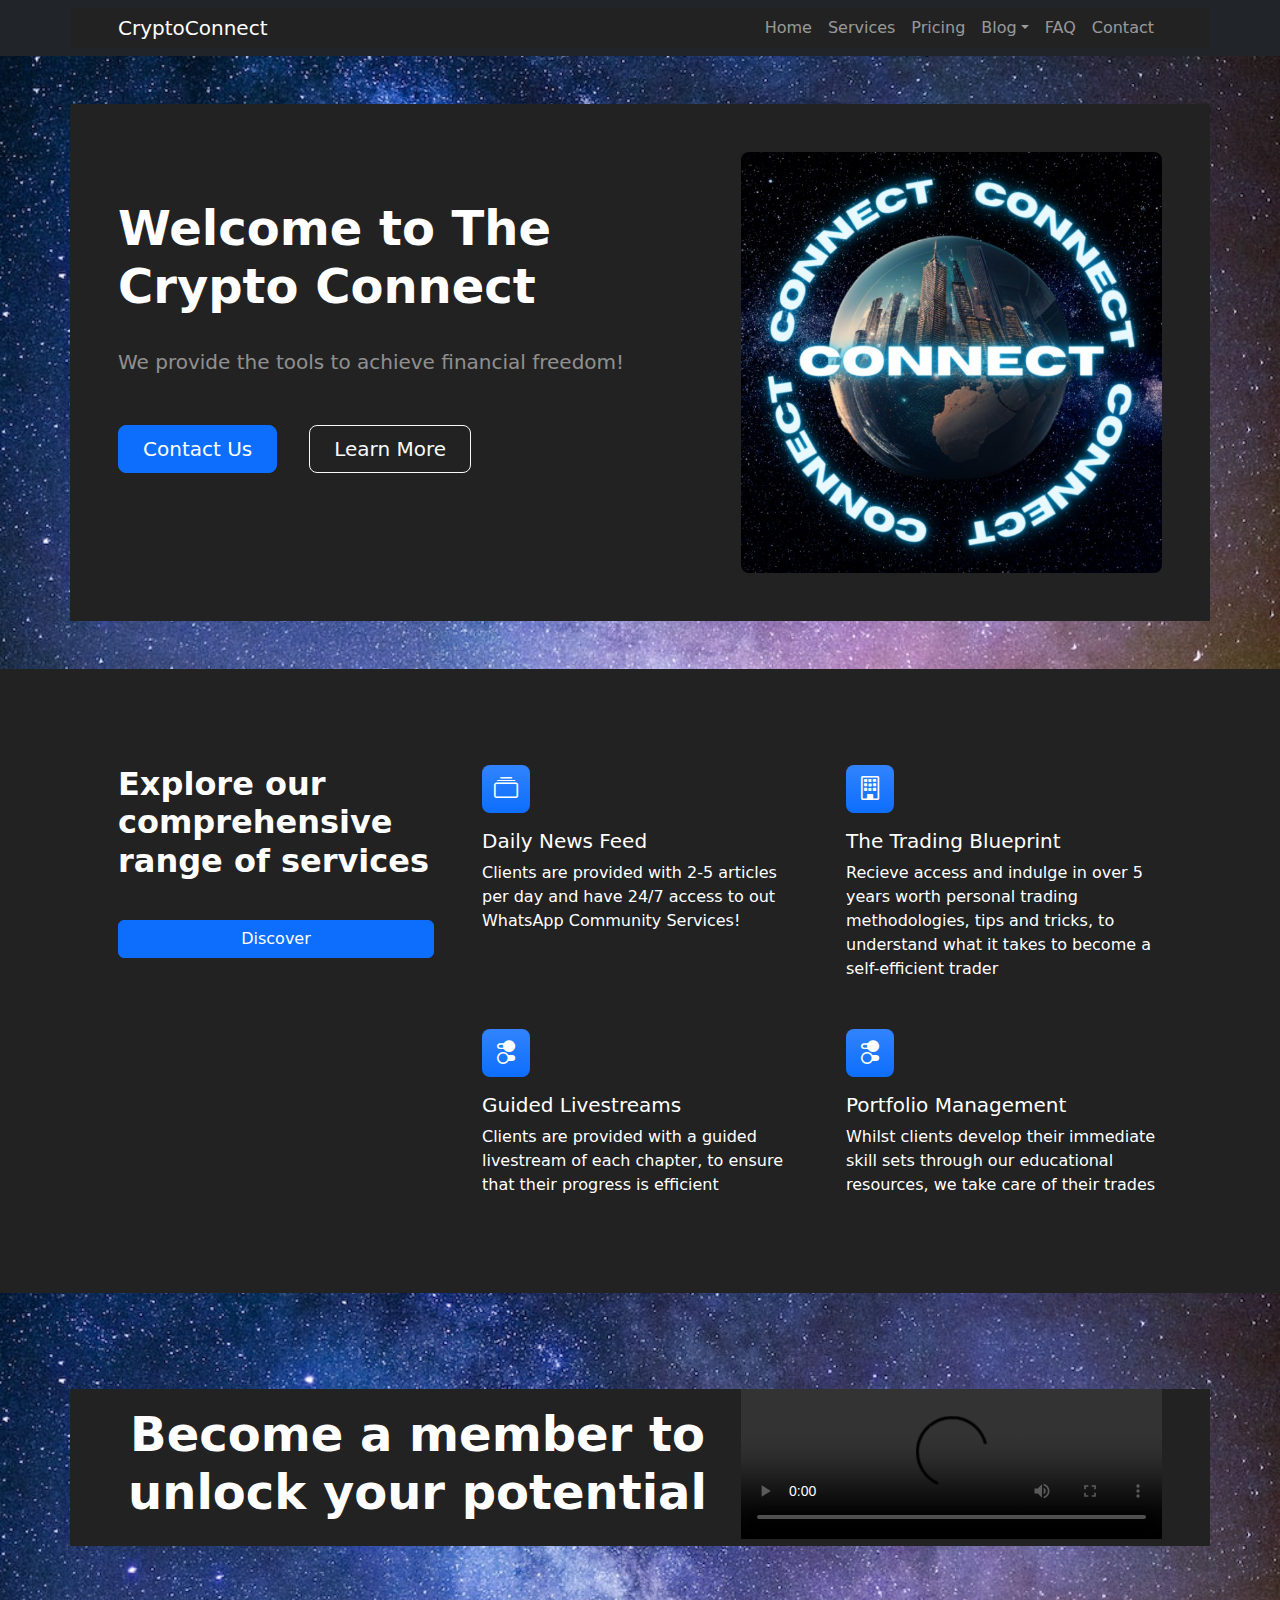
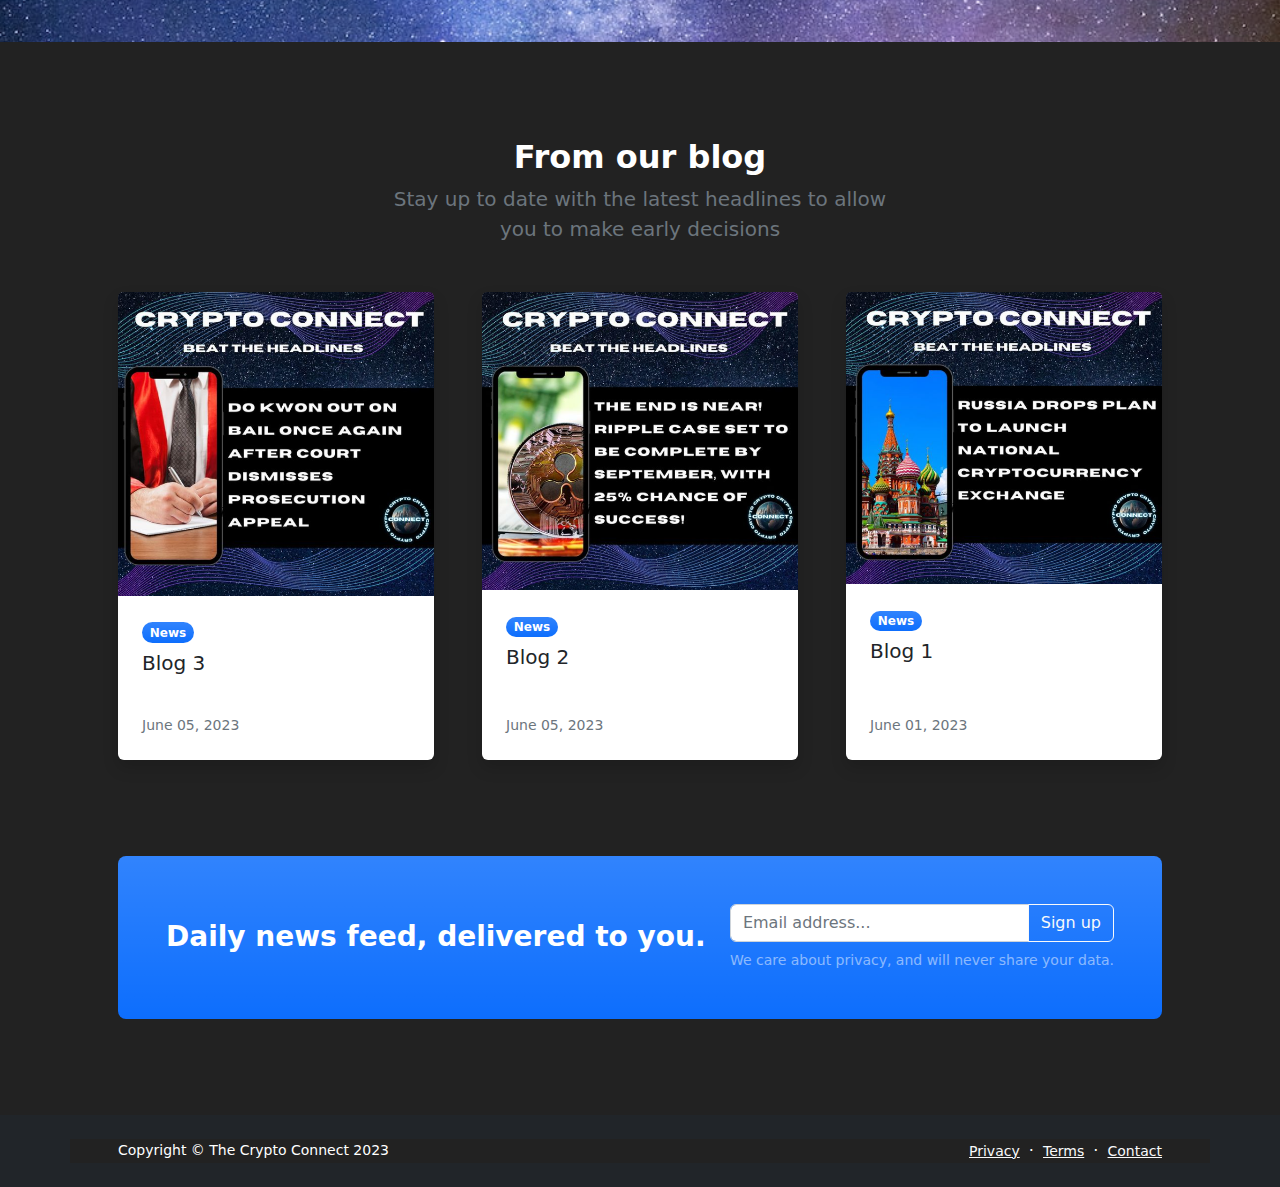
==== commit d3ff4e23: "Blog dates updated" ====
--- a/index.html
+++ b/index.html
@@ -143,7 +143,7 @@
                                     <div class="d-flex align-items-end justify-content-between">
                                         <div class="d-flex align-items-center">
                                             <div class="small">
-                                                <div class="text-muted">March 12, 2023</div>
+                                                <div class="text-muted">June 05, 2023</div>
                                             </div>
                                         </div>
                                     </div>
@@ -162,7 +162,7 @@
                                         <div class="d-flex align-items-center">
                                             
                                             <div class="small">
-                                                <div class="text-muted">March 23, 2023</div>
+                                                <div class="text-muted">June 05, 2023</div>
                                             </div>
                                         </div>
                                     </div>
@@ -180,7 +180,7 @@
                                     <div class="d-flex align-items-end justify-content-between">
                                         <div class="d-flex align-items-center">
                                             <div class="small">
-                                                <div class="text-muted">April 2, 2023</div>
+                                                <div class="text-muted">June 01, 2023</div>
                                             </div>
                                         </div>
                                     </div>
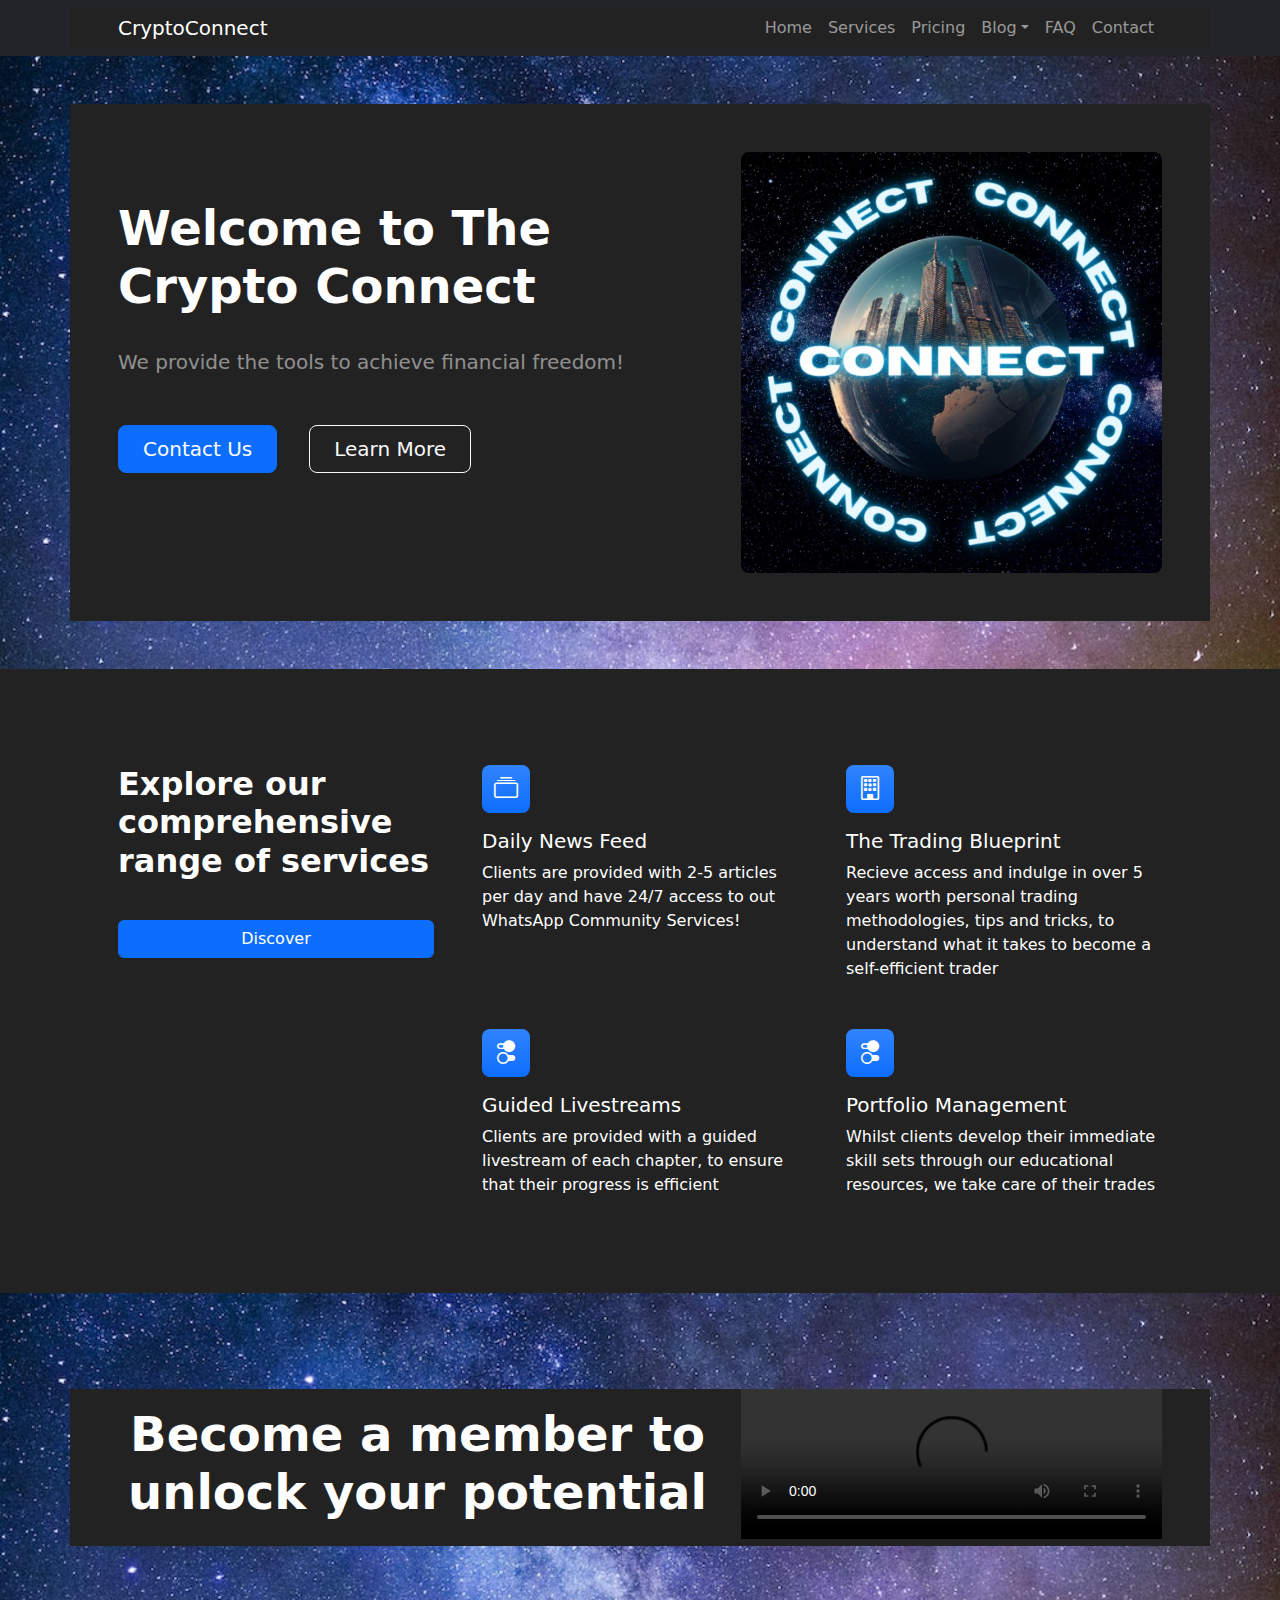
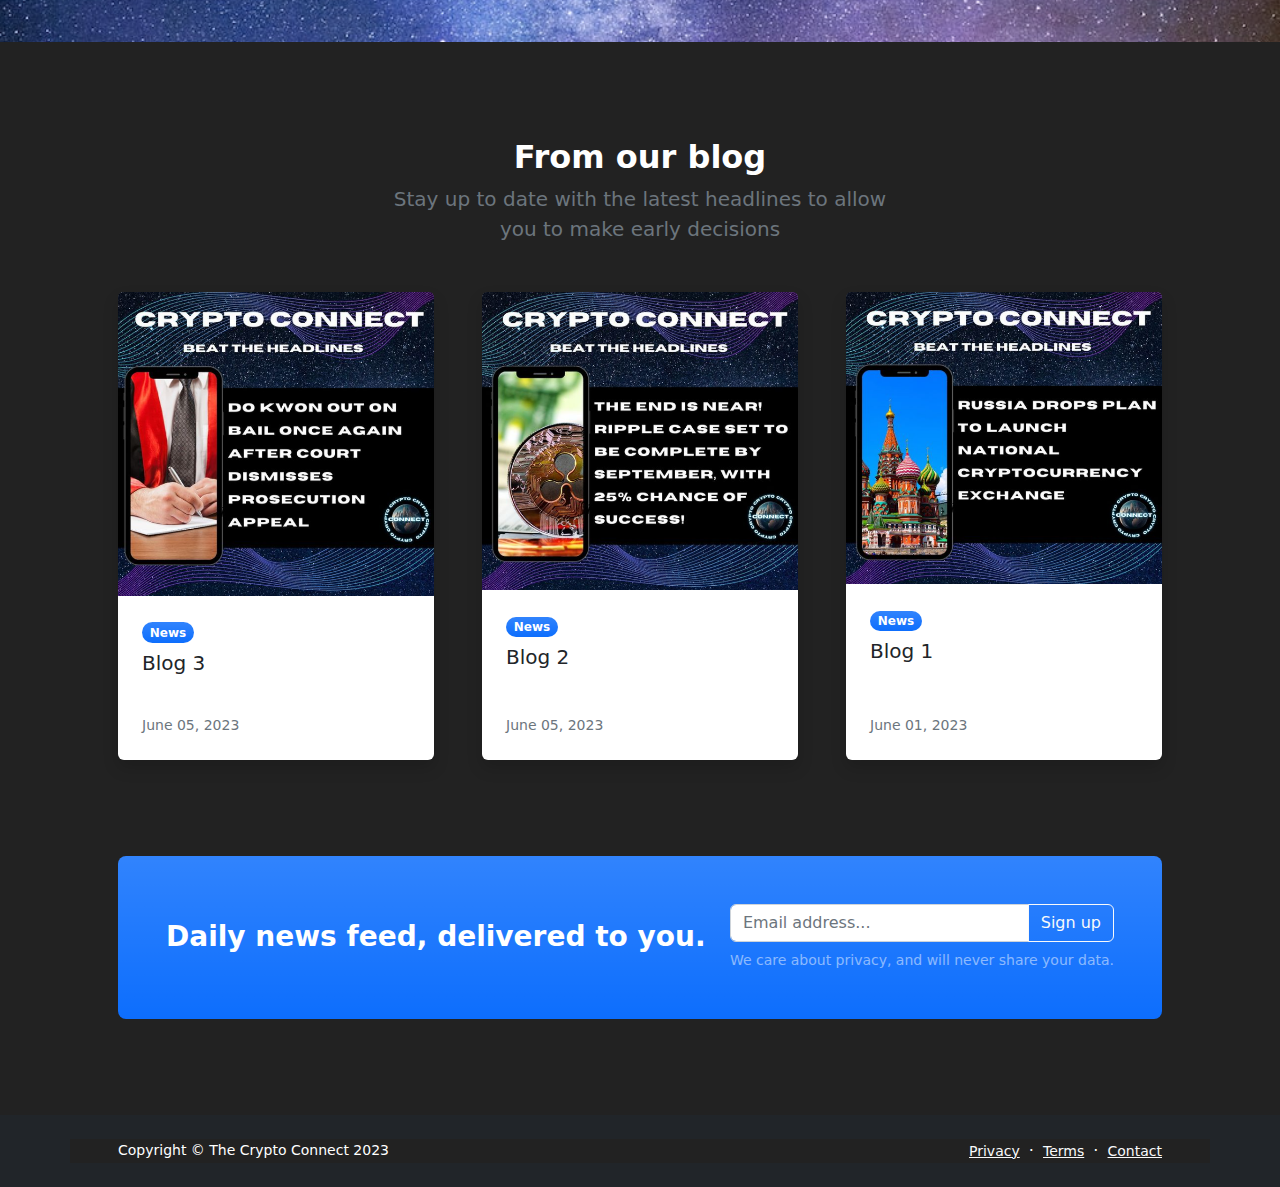
==== commit 5ee77dfa: "showcase update" ====
--- a/index.html
+++ b/index.html
@@ -22,8 +22,8 @@
                     <button class="navbar-toggler" type="button" data-bs-toggle="collapse" data-bs-target="#navbarSupportedContent" aria-controls="navbarSupportedContent" aria-expanded="false" aria-label="Toggle navigation"><span class="navbar-toggler-icon"></span></button>
                     <div class="collapse navbar-collapse" id="navbarSupportedContent">
                         <ul class="navbar-nav ms-auto mb-2 mb-lg-0">
-                            <li class="nav-item"><a class="nav-link" href="#">Home</a></li>
-                            <li class="nav-item"><a class="nav-link" href="#">Services</a></li>
+                            <li class="nav-item"><a class="nav-link" href="index.html">Home</a></li>
+                            <li class="nav-item"><a class="nav-link" href="about.html">Services</a></li>
                             
                             <li class="nav-item"><a class="nav-link" href="#">Pricing</a></li>
                             <li class="nav-item dropdown">
@@ -34,7 +34,7 @@
                                 </ul>
                             </li>
                             <li class="nav-item"><a class="nav-link" href="#">FAQ</a></li>
-                            <li class="nav-item"><a class="nav-link" href="#">Contact</a></li>
+                            <li class="nav-item"><a class="nav-link" href="contact.html">Contact</a></li>
                         </ul>
                     </div>
                 </div>
@@ -53,8 +53,8 @@
                             <br>
                             <div class="d-grid gap-3 d-sm-flex justify-content-sm-center justify-content-xl-start">
                                 <!--change after demo-->
-                              <a class="btn btn-primary btn-lg px-4 me-sm-3" href="#">Contact Us</a>
-                              <a class="btn btn-outline-light btn-lg px-4" href="#">Learn More</a>
+                              <a class="btn btn-primary btn-lg px-4 me-sm-3" href="contact.html">Contact Us</a>
+                              <a class="btn btn-outline-light btn-lg px-4" href="about.html">Learn More</a>
                             </div>
                           </div>
                         </div>
@@ -73,7 +73,7 @@
                         <div class="col-lg-4 mb-5 mb-lg-0">
                             <h2 class="fw-bolder mb-0">Explore our comprehensive range of services</h2>
                             <br>
-                            <a class="btn btn-primary col-lg-12 mt-3" href="#">Discover</a>
+                            <a class="btn btn-primary col-lg-12 mt-3" href="about.html">Discover</a>
                         </div>
                         <div class="col-lg-8">
                             <div class="row gx-5 row-cols-1 row-cols-md-2">
@@ -216,7 +216,7 @@
                         <span class="text-white mx-1">&middot;</span>
                         <a class="link-light small" href="#!">Terms</a>
                         <span class="text-white mx-1">&middot;</span>
-                        <a class="link-light small" href="#!">Contact</a>
+                        <a class="link-light small" href="contact.html">Contact</a>
                     </div>
                 </div>
             </div>
